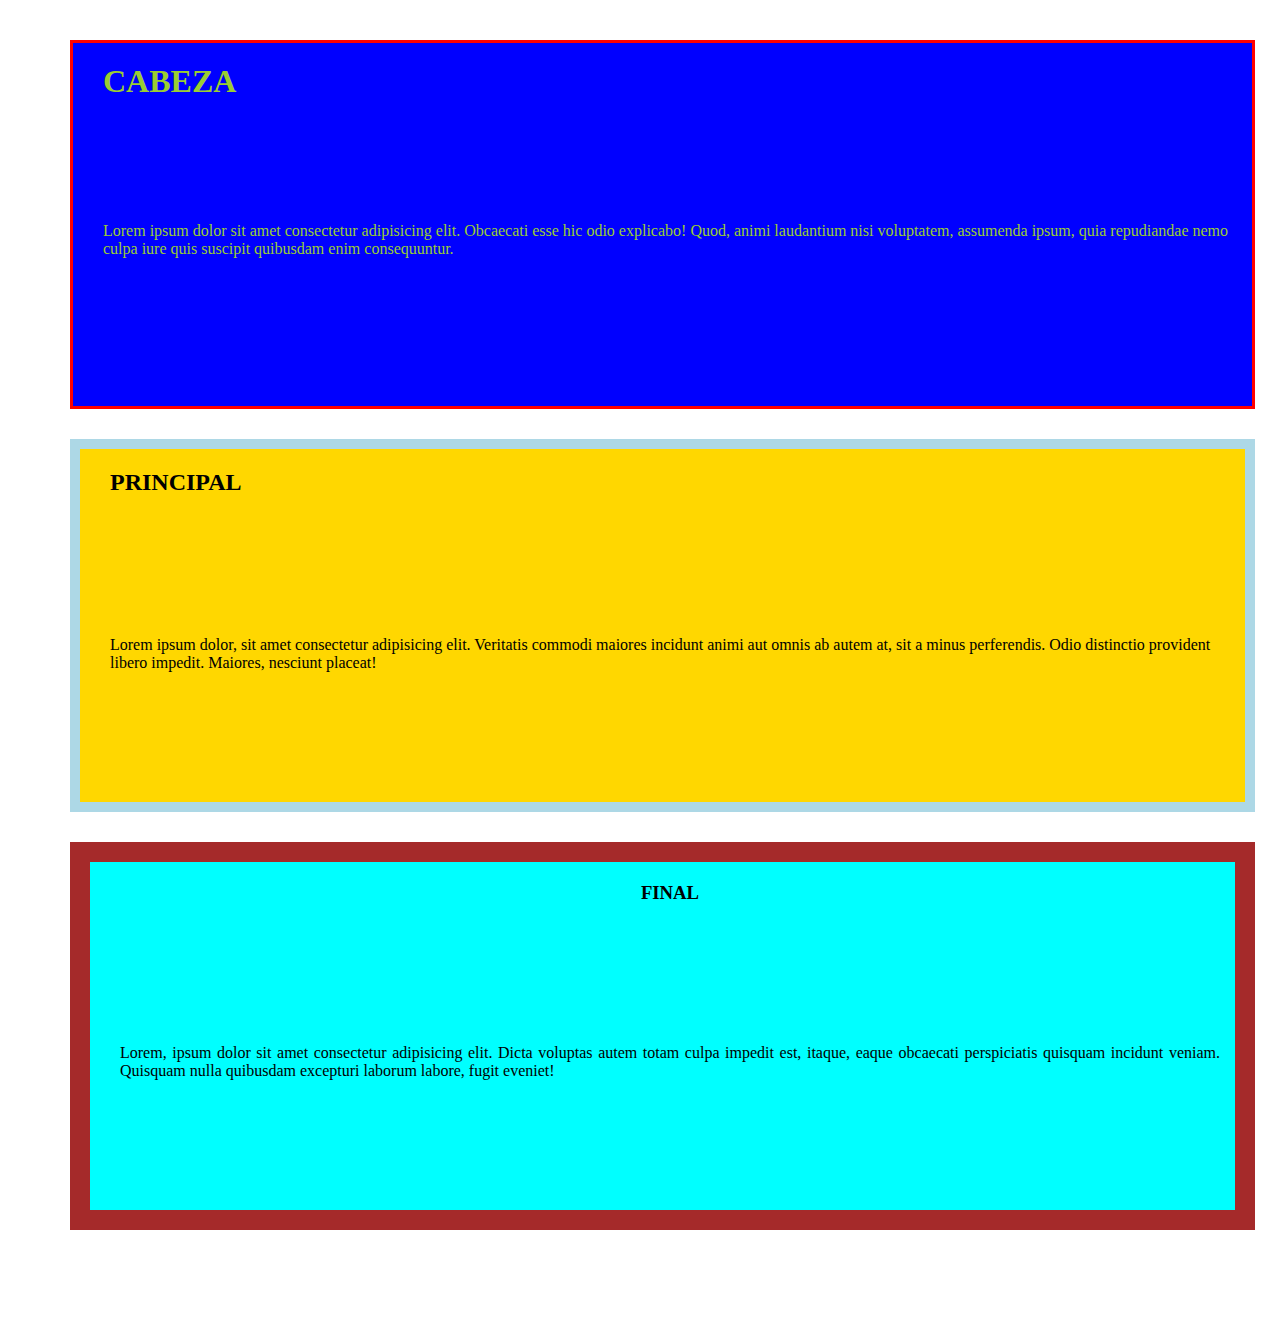
==== index.html @ e7616fe6 "nuevas cosas del tp" ====
<!DOCTYPE html>
<html lang="es">

<head>
    <meta charset="UTF-8">
    <meta name="viewport" content="width=device-width, initial-scale=1.0">
    <title>TP 1</title>
    <link rel="stylesheet" href="Estilos/Estilos.css">
</head>

<body>
    <header>
        <h1>CABEZA</h1>
        <br><br><br><br>
        <p>Lorem ipsum dolor sit amet consectetur adipisicing elit. Obcaecati esse hic odio explicabo! Quod, animi
            laudantium nisi voluptatem, assumenda ipsum, quia repudiandae nemo culpa iure quis suscipit quibusdam enim
            consequuntur.</p>
        <br><br><br><br><br><br>




    </header>
    <main>
        <h2>PRINCIPAL</h2>
        <br><br><br><br><br>
        <p>Lorem ipsum dolor, sit amet consectetur adipisicing elit. Veritatis commodi maiores incidunt animi aut omnis
            ab autem at, sit a minus perferendis. Odio distinctio provident libero impedit. Maiores, nesciunt placeat!
        </p>
        <br><br><br><br><br>

    </main>
    <footer>
        <h3 id="final" class="final-class">FINAL</h3>
        <br><br><br><br><br>
        <p class="footer">Lorem, ipsum dolor sit amet consectetur adipisicing elit. Dicta voluptas autem totam culpa impedit est,
            itaque, eaque obcaecati perspiciatis quisquam incidunt veniam. Quisquam nulla quibusdam excepturi laborum
            labore, fugit eveniet!</p>
        <br><br><br><br><br>

    </footer>
</body>

</html>
---- Estilos/Estilos.css ----
*{
    margin: 10px 5px 30px 20px; /* sentido horario */
    padding: 5px;

}

header{
    border: 3px solid red;
    background-color: blue;
    color: yellowgreen;
    
}

main{
    border: 10px solid lightblue;
    background-color: gold;
    color:black
}

footer{
    border: 20px solid brown;
    background-color: aqua;
    color: black
}

#final{
    text-align: center;


}
    

.footer{
    text-align: justify;
   

}
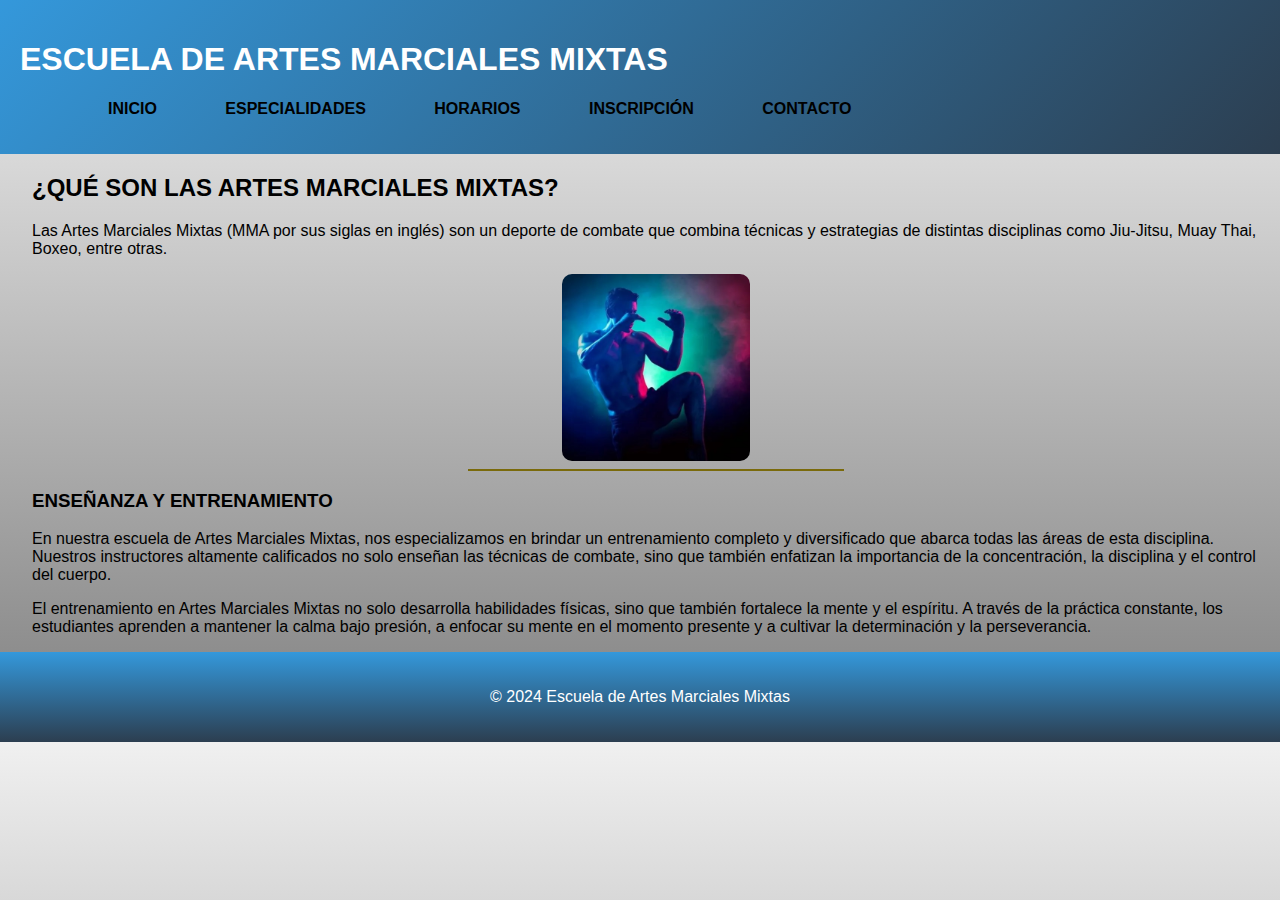
==== commit db9ea6e4: "pagina html tpN1" ====
--- a/index.html
+++ b/index.html
@@ -1,44 +1,41 @@
 <!DOCTYPE html>
 <html lang="es">
-
 <head>
     <meta charset="UTF-8">
     <meta name="viewport" content="width=device-width, initial-scale=1.0">
-    <title>TP 1</title>
-    <link rel="stylesheet" href="Estilos/Estilos.css">
+    <title>Escuela de Artes Marciales Mixtas</title>
+    <link rel="stylesheet" href="style.css">
 </head>
-
 <body>
     <header>
-        <h1>CABEZA</h1>
-        <br><br><br><br>
-        <p>Lorem ipsum dolor sit amet consectetur adipisicing elit. Obcaecati esse hic odio explicabo! Quod, animi
-            laudantium nisi voluptatem, assumenda ipsum, quia repudiandae nemo culpa iure quis suscipit quibusdam enim
-            consequuntur.</p>
-        <br><br><br><br><br><br>
+        <h1 style="text-transform: uppercase; font-family: 'Copperplate', 'Copperplate Gothic', sans-serif;">Escuela de Artes Marciales Mixtas</h1>
+        <nav>
+            <ul>
+                <li><a href="index.html" style="text-transform: uppercase; font-weight: bold; color: black;">Inicio</a></li>
+                <li><a href="especialidades.html" style="text-transform: uppercase; font-weight: bold; color: black;">Especialidades</a></li>
+                <li><a href="horarios.html" style="text-transform: uppercase; font-weight: bold; color: black;">Horarios</a></li>
+                <li><a href="inscripcion.html" style="text-transform: uppercase; font-weight: bold; color: black;">Inscripción</a></li>
+                <li><a href="contacto.html" style="text-transform: uppercase; font-weight: bold; color: black;">Contacto</a></li>
+            </ul>
+        </nav>
+    </header>
+    
+    <main>
+        <section>
+            <h2 style="text-transform: uppercase; font-family: 'Copperplate', 'Copperplate Gothic', sans-serif;">¿Qué son las Artes Marciales Mixtas?</h2>
+            <p>Las Artes Marciales Mixtas (MMA por sus siglas en inglés) son un deporte de combate que combina técnicas y estrategias de distintas disciplinas como Jiu-Jitsu, Muay Thai, Boxeo, entre otras.</p>
+            <img src="imagenes/artes-marciales-mixtas.jpg" alt="Artes Marciales Mixtas" style="width: 15%;" id="img1">
+        </section>
+        <hr> 
+        <section >
+            <h3 style="text-transform: uppercase; font-family: 'Copperplate', 'Copperplate Gothic', sans-serif;">Enseñanza y Entrenamiento</h3>
+            <p>En nuestra escuela de Artes Marciales Mixtas, nos especializamos en brindar un entrenamiento completo y diversificado que abarca todas las áreas de esta disciplina. Nuestros instructores altamente calificados no solo enseñan las técnicas de combate, sino que también enfatizan la importancia de la concentración, la disciplina y el control del cuerpo.</p>
+            <p>El entrenamiento en Artes Marciales Mixtas no solo desarrolla habilidades físicas, sino que también fortalece la mente y el espíritu. A través de la práctica constante, los estudiantes aprenden a mantener la calma bajo presión, a enfocar su mente en el momento presente y a cultivar la determinación y la perseverancia.</p>
+        </section>
+    </main>
 
-
-
-
-    </header>
-    <main>
-        <h2>PRINCIPAL</h2>
-        <br><br><br><br><br>
-        <p>Lorem ipsum dolor, sit amet consectetur adipisicing elit. Veritatis commodi maiores incidunt animi aut omnis
-            ab autem at, sit a minus perferendis. Odio distinctio provident libero impedit. Maiores, nesciunt placeat!
-        </p>
-        <br><br><br><br><br>
-
-    </main>
     <footer>
-        <h3 id="final" class="final-class">FINAL</h3>
-        <br><br><br><br><br>
-        <p class="footer">Lorem, ipsum dolor sit amet consectetur adipisicing elit. Dicta voluptas autem totam culpa impedit est,
-            itaque, eaque obcaecati perspiciatis quisquam incidunt veniam. Quisquam nulla quibusdam excepturi laborum
-            labore, fugit eveniet!</p>
-        <br><br><br><br><br>
-
+        <p>&copy; 2024 Escuela de Artes Marciales Mixtas</p>
     </footer>
 </body>
-
 </html>--- a/style.css
+++ b/style.css
@@ -0,0 +1,48 @@
+header {
+    background: linear-gradient(135deg, #3498db, #2c3e50); /* Degradado de azul a negro */
+    color: white;
+    padding: 20px;
+}
+
+body {
+    background: linear-gradient(to bottom, #f0f0f0, #808080); /* Degradado de grises */
+    font-family: Arial, sans-serif; /* Fuente de texto */
+    margin: 0; /* Elimina márgenes predeterminados */
+    padding: 0; /* Elimina relleno predeterminado */
+}
+
+header nav ul li {
+    list-style-type: none;
+    display: inline;
+    margin-left: 2em;
+    padding: 1em;
+    border-radius: 15px;
+}
+
+header li:hover {
+background-color:rgba(216, 215, 215, 0.2);
+transition: 0.5s;
+}
+header a {
+    text-decoration:none;
+}
+main{
+    margin-left: 2em;
+}
+#img1 {
+    display: block;
+    margin: 0px auto;
+    border-radius: 10px;
+}
+hr { 
+    border: 1px solid rgb(122, 106, 11);
+    width: 30%;
+}
+
+footer {
+    background: linear-gradient(to bottom, #3498db, #2c3e50); /* Degradado de azul a negro */
+    color: white;
+    padding: 20px;
+    text-align: center; /* Centra el texto en el footer */
+}
+
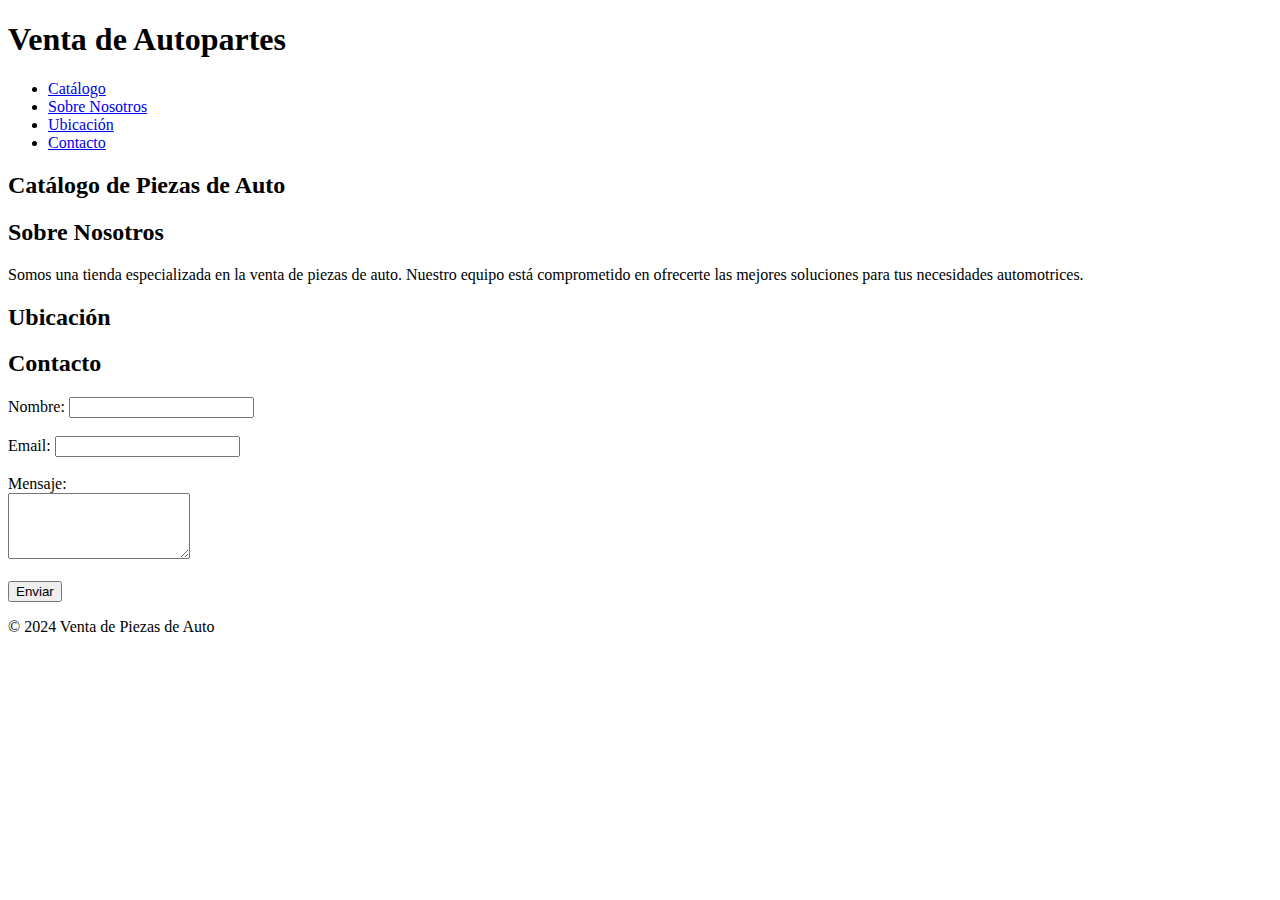
==== commit 63e67ac0: "primer commit" ====
--- a/index.html
+++ b/index.html
@@ -3,39 +3,66 @@
 <head>
     <meta charset="UTF-8">
     <meta name="viewport" content="width=device-width, initial-scale=1.0">
-    <title>Escuela de Artes Marciales Mixtas</title>
-    <link rel="stylesheet" href="style.css">
+    <title>Venta de Piezas de Auto</title>
+    <style>
+        /* Estilos CSS pueden ser añadidos aquí */
+    </style>
 </head>
 <body>
+    <!-- Encabezado -->
     <header>
-        <h1 style="text-transform: uppercase; font-family: 'Copperplate', 'Copperplate Gothic', sans-serif;">Escuela de Artes Marciales Mixtas</h1>
+        <h1>Venta de Autopartes</h1>
         <nav>
             <ul>
-                <li><a href="index.html" style="text-transform: uppercase; font-weight: bold; color: black;">Inicio</a></li>
-                <li><a href="especialidades.html" style="text-transform: uppercase; font-weight: bold; color: black;">Especialidades</a></li>
-                <li><a href="horarios.html" style="text-transform: uppercase; font-weight: bold; color: black;">Horarios</a></li>
-                <li><a href="inscripcion.html" style="text-transform: uppercase; font-weight: bold; color: black;">Inscripción</a></li>
-                <li><a href="contacto.html" style="text-transform: uppercase; font-weight: bold; color: black;">Contacto</a></li>
+                <li><a href="#catalogo">Catálogo</a></li>
+                <li><a href="#nosotros">Sobre Nosotros</a></li>
+                <li><a href="#mapa">Ubicación</a></li>
+                <li><a href="#contacto">Contacto</a></li>
             </ul>
         </nav>
     </header>
-    
+
+    <!-- Contenido principal -->
     <main>
-        <section>
-            <h2 style="text-transform: uppercase; font-family: 'Copperplate', 'Copperplate Gothic', sans-serif;">¿Qué son las Artes Marciales Mixtas?</h2>
-            <p>Las Artes Marciales Mixtas (MMA por sus siglas en inglés) son un deporte de combate que combina técnicas y estrategias de distintas disciplinas como Jiu-Jitsu, Muay Thai, Boxeo, entre otras.</p>
-            <img src="imagenes/artes-marciales-mixtas.jpg" alt="Artes Marciales Mixtas" style="width: 15%;" id="img1">
+        <!-- Catálogo -->
+        <section id="catalogo">
+            <h2>Catálogo de Piezas de Auto</h2>
+            <!-- Aquí podrías incluir imágenes y descripciones de las piezas disponibles -->
         </section>
-        <hr> 
-        <section >
-            <h3 style="text-transform: uppercase; font-family: 'Copperplate', 'Copperplate Gothic', sans-serif;">Enseñanza y Entrenamiento</h3>
-            <p>En nuestra escuela de Artes Marciales Mixtas, nos especializamos en brindar un entrenamiento completo y diversificado que abarca todas las áreas de esta disciplina. Nuestros instructores altamente calificados no solo enseñan las técnicas de combate, sino que también enfatizan la importancia de la concentración, la disciplina y el control del cuerpo.</p>
-            <p>El entrenamiento en Artes Marciales Mixtas no solo desarrolla habilidades físicas, sino que también fortalece la mente y el espíritu. A través de la práctica constante, los estudiantes aprenden a mantener la calma bajo presión, a enfocar su mente en el momento presente y a cultivar la determinación y la perseverancia.</p>
+
+        <!-- Sobre Nosotros -->
+        <section id="nosotros">
+            <h2>Sobre Nosotros</h2>
+            <p>Somos una tienda especializada en la venta de piezas de auto. Nuestro equipo está comprometido en ofrecerte las mejores soluciones para tus necesidades automotrices.</p>
+        </section>
+
+        <!-- Mapa -->
+        <section id="mapa">
+            <h2>Ubicación</h2>
+            <!-- Aquí podrías incluir un mapa de Google Maps u otro servicio similar -->
+        </section>
+
+        <!-- Formulario de Contacto -->
+        <section id="contacto">
+            <h2>Contacto</h2>
+            <form action="enviar.php" method="post">
+                <label for="nombre">Nombre:</label>
+                <input type="text" id="nombre" name="nombre" required><br><br>
+                
+                <label for="email">Email:</label>
+                <input type="email" id="email" name="email" required><br><br>
+                
+                <label for="mensaje">Mensaje:</label><br>
+                <textarea id="mensaje" name="mensaje" rows="4" required></textarea><br><br>
+                
+                <input type="submit" value="Enviar">
+            </form>
         </section>
     </main>
 
+    <!-- Pie de página -->
     <footer>
-        <p>&copy; 2024 Escuela de Artes Marciales Mixtas</p>
+        <p>&copy; 2024 Venta de Piezas de Auto</p>
     </footer>
 </body>
-</html>+</html>
